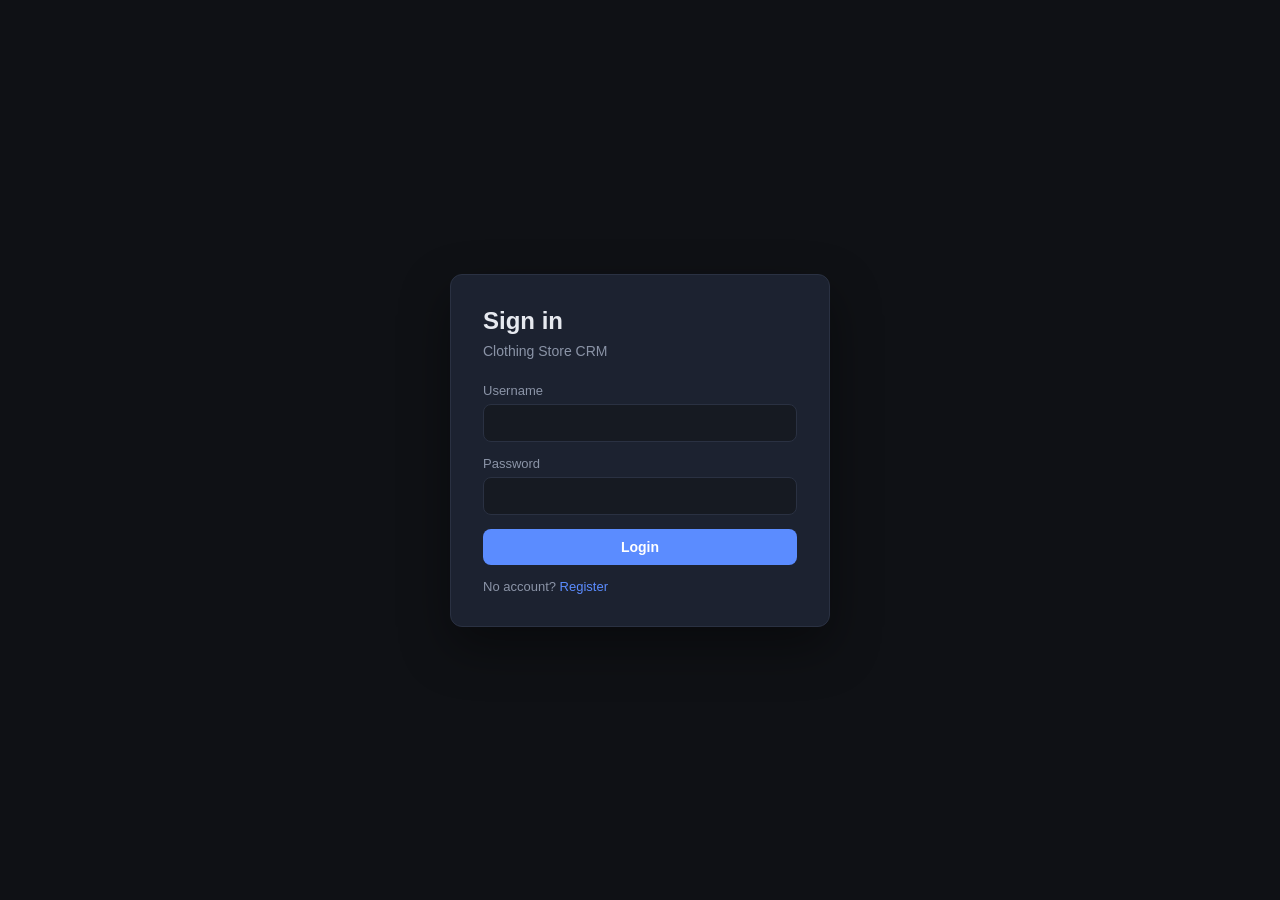
==== frontend/pages/login.html @ cadb0c5d "CRM project completed" ====
<!doctype html>
<html lang="en"><head>
<meta charset="utf-8"/><meta name="viewport" content="width=device-width,initial-scale=1"/>
<title>Login · Clothing CRM</title>
<link rel="stylesheet" href="../css/styles.css"/>
</head>
<body>
<div class="auth-wrap">
  <div class="auth-card">
    <h1>Sign in</h1>
    <p>Clothing Store CRM</p>
    <div id="err"></div>
    <form id="f" class="form">
      <label>Username<input name="username" required/></label>
      <label>Password<input name="password" type="password" required/></label>
      <button class="btn" type="submit">Login</button>
      <p style="font-size:13px;color:var(--muted);margin:0">No account? <a href="register.html">Register</a></p>
    </form>
  </div>
</div>
<script src="../js/api.js"></script>
<script>
document.getElementById("f").addEventListener("submit", async (e) => {
  e.preventDefault();
  const fd = new FormData(e.target);
  try {
    const data = await api("/api/auth/login", {
      method: "POST",
      body: JSON.stringify({ username: fd.get("username"), password: fd.get("password") })
    });
    setAuth(data);
    location.href = "dashboard.html";
  } catch (err) {
    document.getElementById("err").innerHTML = `<div class="alert error">${err.message}</div>`;
  }
});
</script>
</body></html>
---- frontend/css/styles.css ----
:root {
  --bg: #0f1115;
  --bg-2: #161a22;
  --panel: #1c2230;
  --border: #2a3142;
  --text: #e6e9ef;
  --muted: #8b94a7;
  --primary: #5b8cff;
  --primary-2: #3f6fe0;
  --success: #3fb27f;
  --danger: #e6584c;
  --warning: #f0b429;
}

* { box-sizing: border-box; }
html, body { margin: 0; padding: 0; background: var(--bg); color: var(--text);
  font-family: -apple-system, BlinkMacSystemFont, "Segoe UI", Roboto, sans-serif; }

a { color: var(--primary); text-decoration: none; }
a:hover { text-decoration: underline; }

/* ---- Auth pages ---- */
.auth-wrap { min-height: 100vh; display: flex; align-items: center; justify-content: center; padding: 20px; }
.auth-card { background: var(--panel); border: 1px solid var(--border); border-radius: 12px;
  padding: 32px; width: 100%; max-width: 380px; box-shadow: 0 20px 50px rgba(0,0,0,.4); }
.auth-card h1 { margin: 0 0 8px; font-size: 24px; }
.auth-card p { color: var(--muted); margin: 0 0 24px; font-size: 14px; }

/* ---- Layout ---- */
.app { display: grid; grid-template-columns: 240px 1fr; min-height: 100vh; }
.sidebar { background: var(--bg-2); border-right: 1px solid var(--border); padding: 20px 0; }
.brand { padding: 0 20px 20px; font-weight: 700; font-size: 18px; border-bottom: 1px solid var(--border); }
.nav { display: flex; flex-direction: column; padding: 12px 0; }
.nav a { display: block; padding: 10px 20px; color: var(--text); border-left: 3px solid transparent; }
.nav a:hover { background: var(--panel); text-decoration: none; }
.nav a.active { background: var(--panel); border-left-color: var(--primary); color: var(--primary); }
.nav .logout { margin-top: auto; padding: 16px 20px; cursor: pointer; color: var(--danger); }

.main { padding: 24px 28px; overflow-x: auto; }
.topbar { display: flex; align-items: center; justify-content: space-between; margin-bottom: 20px; }
.topbar h1 { margin: 0; font-size: 22px; }
.user-chip { color: var(--muted); font-size: 14px; }

/* ---- Cards / grid ---- */
.cards { display: grid; gap: 16px; grid-template-columns: repeat(auto-fit, minmax(200px, 1fr)); margin-bottom: 20px; }
.card { background: var(--panel); border: 1px solid var(--border); border-radius: 10px; padding: 18px; }
.card .label { color: var(--muted); font-size: 12px; text-transform: uppercase; letter-spacing: .05em; }
.card .value { font-size: 26px; font-weight: 700; margin-top: 6px; }

/* ---- Forms ---- */
.form { display: flex; flex-direction: column; gap: 14px; }
.form label { display: flex; flex-direction: column; gap: 6px; font-size: 13px; color: var(--muted); }
.form input, .form select, .form textarea {
  background: var(--bg-2); color: var(--text); border: 1px solid var(--border); border-radius: 8px;
  padding: 10px 12px; font-size: 14px; outline: none;
}
.form input:focus, .form select:focus, .form textarea:focus { border-color: var(--primary); }

.btn { display: inline-block; background: var(--primary); color: #fff; padding: 10px 16px;
  border: 0; border-radius: 8px; cursor: pointer; font-weight: 600; font-size: 14px; }
.btn:hover { background: var(--primary-2); }
.btn.secondary { background: var(--panel); border: 1px solid var(--border); color: var(--text); }
.btn.danger { background: var(--danger); }
.btn.small { padding: 6px 10px; font-size: 12px; }

.toolbar { display: flex; gap: 10px; align-items: center; margin-bottom: 14px; flex-wrap: wrap; }
.search { flex: 1; min-width: 200px; }

/* ---- Tables ---- */
.table-wrap { background: var(--panel); border: 1px solid var(--border); border-radius: 10px; overflow: auto; }
table { width: 100%; border-collapse: collapse; }
th, td { padding: 12px 14px; text-align: left; border-bottom: 1px solid var(--border); font-size: 14px; }
th { background: var(--bg-2); color: var(--muted); font-weight: 600; font-size: 12px; text-transform: uppercase; }
tr:last-child td { border-bottom: 0; }
.badge { display: inline-block; padding: 3px 8px; border-radius: 999px; font-size: 11px; font-weight: 600; }
.badge.PENDING { background: rgba(240,180,41,.15); color: var(--warning); }
.badge.PROCESSING { background: rgba(91,140,255,.15); color: var(--primary); }
.badge.DELIVERED { background: rgba(63,178,127,.15); color: var(--success); }
.badge.CANCELLED { background: rgba(230,88,76,.15); color: var(--danger); }

.pagination { display: flex; gap: 8px; justify-content: flex-end; padding: 12px; align-items: center; }

.alert { padding: 10px 12px; border-radius: 8px; font-size: 13px; margin-bottom: 12px; }
.alert.error { background: rgba(230,88,76,.12); color: var(--danger); border: 1px solid rgba(230,88,76,.4); }
.alert.warn  { background: rgba(240,180,41,.12); color: var(--warning); border: 1px solid rgba(240,180,41,.4); }

.chart-wrap { background: var(--panel); border: 1px solid var(--border); border-radius: 10px;
  padding: 16px; margin-top: 16px; }
.chart-wrap h3 { margin: 0 0 10px; font-size: 14px; color: var(--muted); }

.row { display: flex; gap: 8px; align-items: center; }
.right { margin-left: auto; }

@media (max-width: 760px) {
  .app { grid-template-columns: 1fr; }
  .sidebar { display: flex; flex-wrap: wrap; }
  .nav { flex-direction: row; flex-wrap: wrap; padding: 8px; }
  .nav a { padding: 8px 12px; border-left: 0; border-bottom: 3px solid transparent; }
  .nav a.active { border-left: 0; border-bottom-color: var(--primary); }
  .main { padding: 16px; }
}
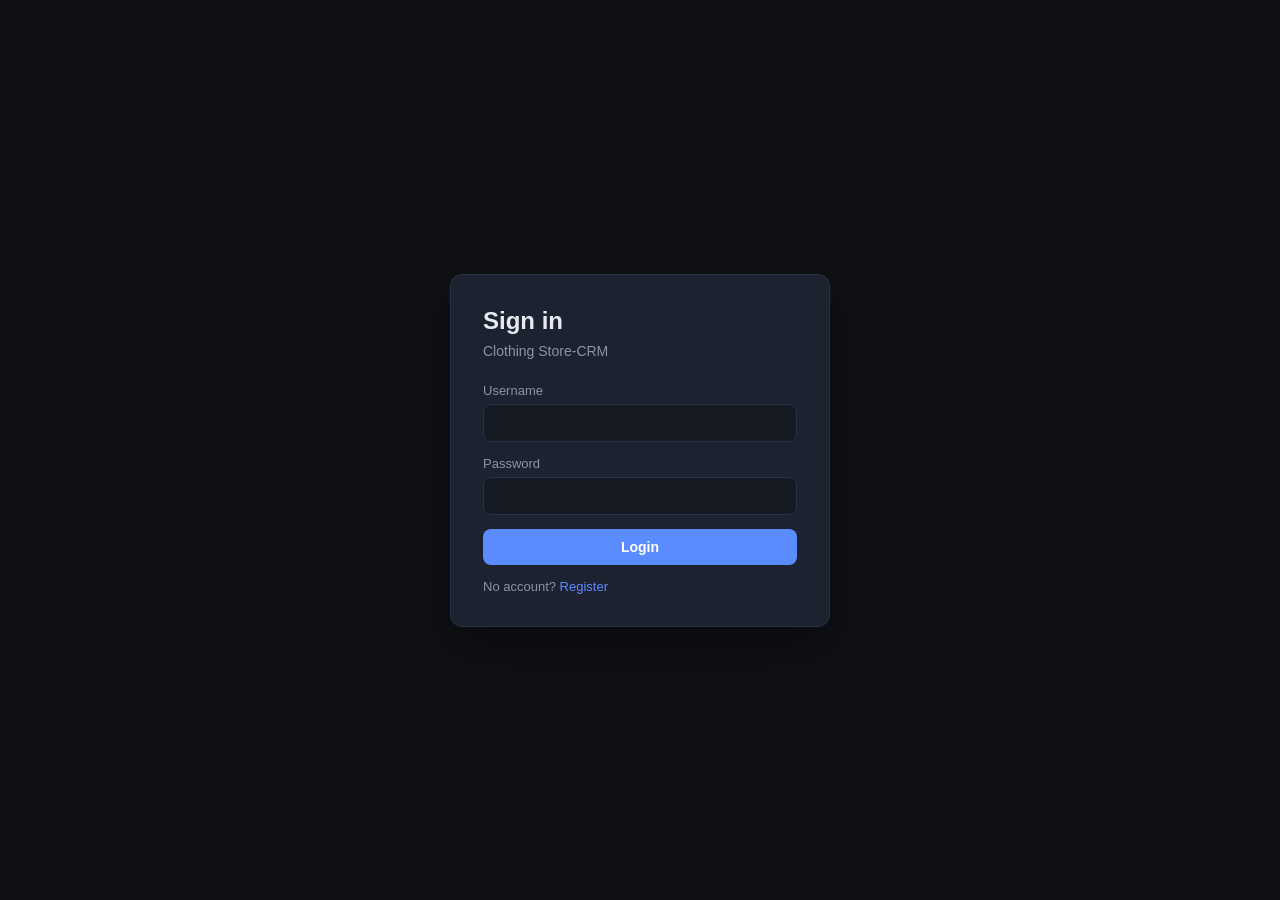
==== commit 915462d1: "CI/CD test" ====
--- a/frontend/pages/login.html
+++ b/frontend/pages/login.html
@@ -8,7 +8,7 @@
 <div class="auth-wrap">
   <div class="auth-card">
     <h1>Sign in</h1>
-    <p>Clothing Store CRM</p>
+    <p>Clothing Store-CRM</p>
     <div id="err"></div>
     <form id="f" class="form">
       <label>Username<input name="username" required/></label>
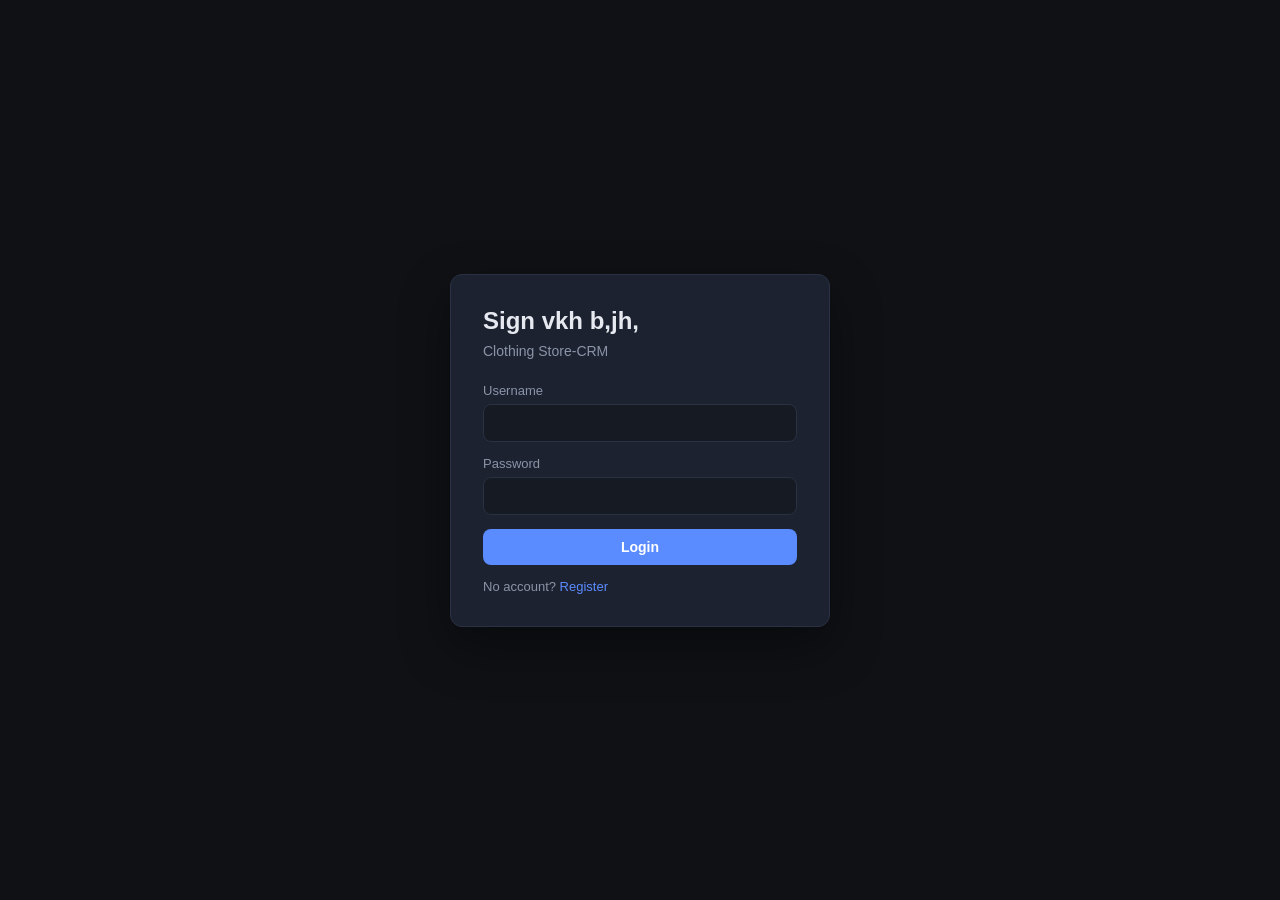
==== commit 9279a0f6: "Sign in page change" ====
--- a/frontend/pages/login.html
+++ b/frontend/pages/login.html
@@ -7,7 +7,7 @@
 <body>
 <div class="auth-wrap">
   <div class="auth-card">
-    <h1>Sign in</h1>
+    <h1>Sign vkh b,jh,</h1>
     <p>Clothing Store-CRM</p>
     <div id="err"></div>
     <form id="f" class="form">
